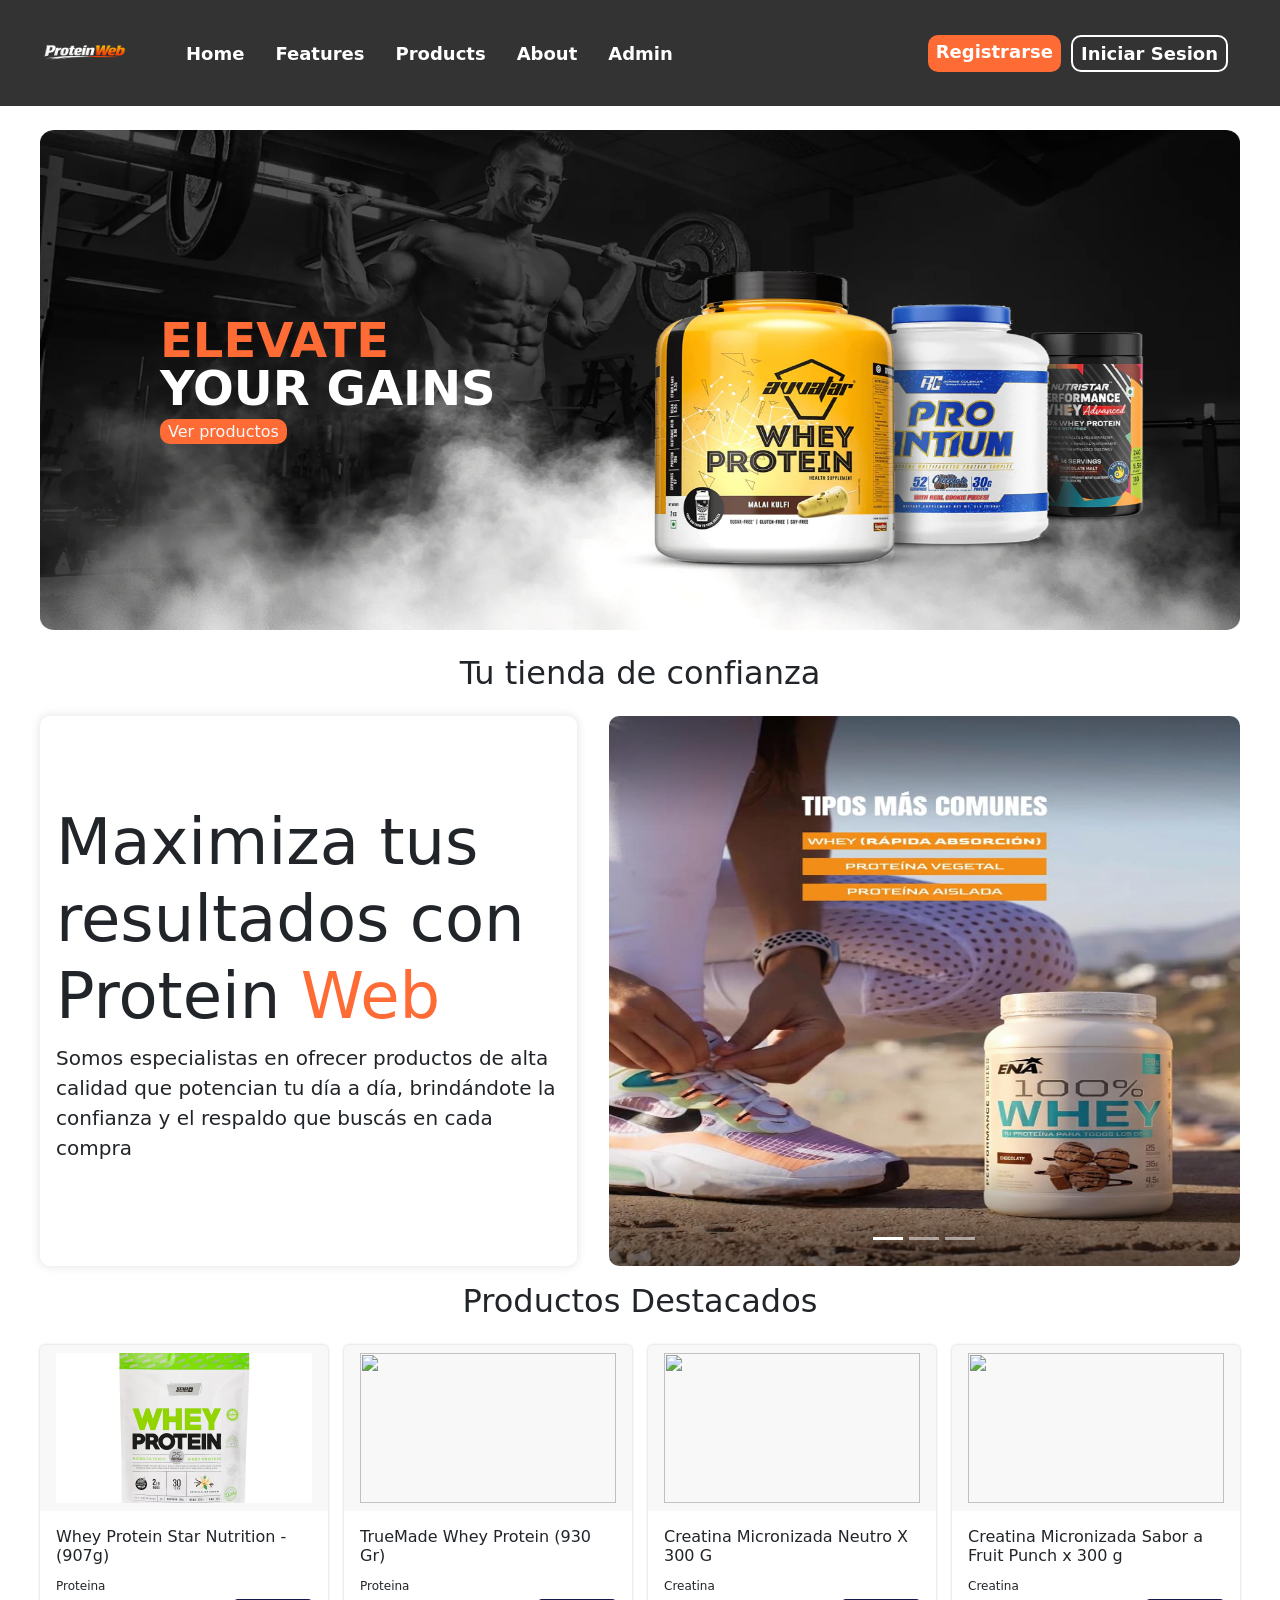
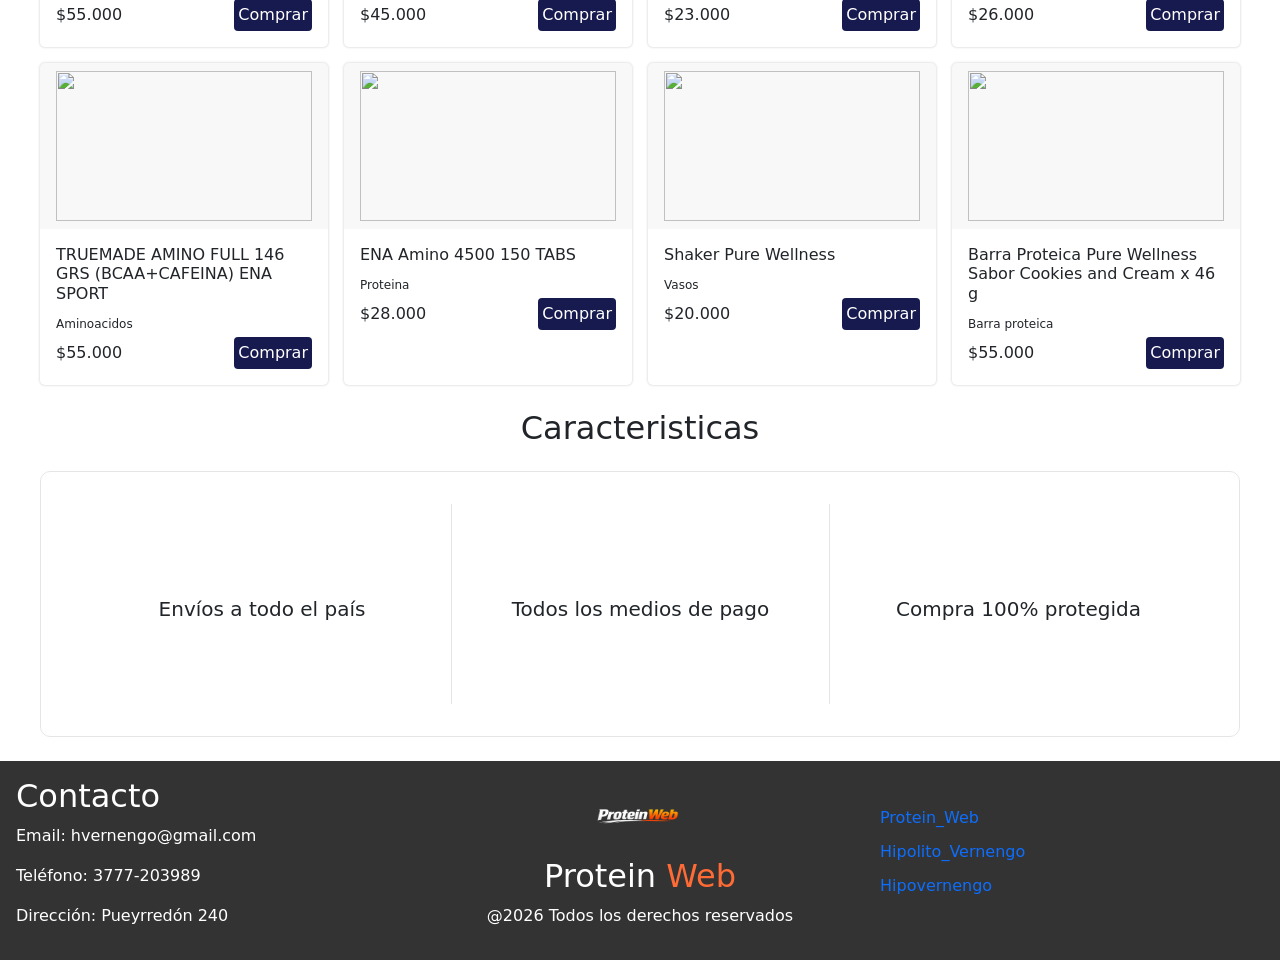
==== index.html @ 3420e5ba "Primer commit subiendo los cambios el trabajo hecho  hasta ahora" ====
<!doctype html>
<html lang="es">

<head>
    <meta charset="UTF-8" />
    <meta name="viewport" content="width=device-width, initial-scale=1.0" />
    <title>Protein Web</title>

    <link href="https://cdn.jsdelivr.net/npm/bootstrap@5.3.8/dist/css/bootstrap.min.css" rel="stylesheet"
        integrity="sha384-sRIl4kxILFvY47J16cr9ZwB07vP4J8+LH7qKQnuqkuIAvNWLzeN8tE5YBujZqJLB" crossorigin="anonymous" />
    <script src="https://cdn.jsdelivr.net/npm/bootstrap@5.3.8/dist/js/bootstrap.bundle.min.js"
        integrity="sha384-FKyoEForCGlyvwx9Hj09JcYn3nv7wiPVlz7YYwJrWVcXK/BmnVDxM+D2scQbITxI"
        crossorigin="anonymous"></script>

    <link rel="stylesheet" href="https://cdnjs.cloudflare.com/ajax/libs/font-awesome/7.0.1/css/all.min.css"
        integrity="sha512-2SwdPD6INVrV/lHTZbO2nodKhrnDdJK9/kg2XD1r9uGqPo1cUbujc+IYdlYdEErWNu69gVcYgdxlmVmzTWnetw=="
        crossorigin="anonymous" referrerpolicy="no-referrer" />

    <link rel="stylesheet" href="/css/styles.css" />
</head>

<body>
    <header class="header">
        <nav class="navbar navbar-expand-lg">
            <div class="container-fluid">
                <a class="navbar-brand" href="#">
                    <img src="/assets/images/logo.png" alt="" class="logo">
                </a>
                <button class="navbar-toggler" type="button" data-bs-toggle="collapse"
                    data-bs-target="#navbarSupportedContent" aria-controls="navbarSupportedContent"
                    aria-expanded="false" aria-label="Toggle navigation">
                    <span class="navbar-toggler-icon"></span>
                </button>
                <div class="collapse navbar-collapse nav-separar" id="navbarSupportedContent">
                    <ul class="navbar-nav">
                        <li class="nav-item">
                            <a class="nav-link" href="/index.html">Home</a>
                        </li>
                        <li class="nav-item">
                            <a class="nav-link" href="#features">Features</a>
                        </li>
                        <li class="nav-item">
                            <a class="nav-link" href="/pages/products.html">Products</a>
                        </li>
                        <li class="nav-item">
                            <a class="nav-link" href="#about">About</a>
                        </li>
                        <li class="nav-item">
                            <a class="nav-link" href="#admin">Admin</a>
                        </li>
                    </ul>
                    <div class="user">
                        <div class="botones">
                            <a href="" class="nav-link background">Registrarse <i
                                    class="fa-solid fa-plus icon-plus"></i></a>
                            <a href="" class="nav-link outline">Iniciar Sesion</a>
                        </div>
                        <div class="iconos">
                            <a href="" class="nav-link"><i class="fa-regular fa-user"></i></a>
                            <a href="" class="nav-link"><i class="fa-solid fa-magnifying-glass"></i></a>
                            <a href="" class="nav-link"><i class="fa-solid fa-cart-shopping"></i></a>
                        </div>
                    </div>
                </div>
            </div>
        </nav>
    </header>
    <main class="main-container">

        <section class="banner mt-4">
            <img src="/assets/images/leo_nutreko_elements_s1_h1.webp" alt="banner">
            <div class="banner-sentence-container">
                <p class="banner-sentence"><span>ELEVATE </span></p>
                <p class="banner-sentence text-white">YOUR GAINS</p>
                <div class="button-banner">
                    <a href="#" class="background">Ver productos</a>
                </div>
            </div>
        </section>

        <h2 class="title-sections m-4 text-center">Tu tienda de confianza</h2>
        <section class="hero" id="about">
            <div class="introduction">
                <h2 class="title-hero">Maximiza tus resultados con Protein <span>Web</span></h2>
                <div class="texto">
                    <p>Somos especialistas en ofrecer productos de alta calidad que potencian tu día a día, brindándote
                        la confianza y el respaldo que buscás en cada compra</p>
                </div>
            </div>
            <div class="img-negocio">
                <div id="carousel-protein" class="carousel slide" data-bs-ride="carousel" data-bs-interval="4000">
                    <div class="carousel-indicators">
                        <button type="button" data-bs-target="#carousel-protein" data-bs-slide-to="0" class="active"
                            aria-current="true" aria-label="Slide 1"></button>
                        <button type="button" data-bs-target="#carousel-protein" data-bs-slide-to="1"
                            aria-label="Slide 2"></button>
                        <button type="button" data-bs-target="#carousel-protein" data-bs-slide-to="2"
                            aria-label="Slide 3"></button>
                    </div>
                    <div class="carousel-inner">
                        <div class="carousel-item active">
                            <img src="/assets/images/carousel-image3.jpeg" class="d-block w-100" alt="image-protein">
                        </div>
                        <div class="carousel-item">
                            <img src="/assets/images/carousel-image2.jpeg" class="d-block w-100" alt="image-protein">
                        </div>
                        <div class="carousel-item">
                            <img src="/assets/images/carousel-image1.jpeg" class="d-block w-100" alt="image-protein">
                        </div>
                    </div>

                </div>
            </div>
        </section>
        <section class="product-container">
            <div class="product-title">
                <h2 class="text-center mb-4 mt-3">Productos Destacados</h2>
            </div>
            <div class="products">
                <div class="card">
                    <div class="card-header">
                        <img src="/assets/products/product1.webp" alt="">
                    </div>
                    <div class="card-body">
                        <h2 class="card-title">Whey Protein Star Nutrition - (907g)</h2>
                        <p class="category">Proteina</p>
                        <div class="price-buy">
                            <p class="precio">$55.000</p>
                            <a href="/pages/product-detail.html" class="buy"></i>Comprar <i class="fa-solid fa-bag-shopping"></i></a>
                        </div>
                    </div>
                </div>
                <div class="card">
                    <div class="card-header">
                        <img src="https://www.enasport.com/cdn/shop/files/TM_WP_2lbCh.webp?v=1779904463&width=1000" alt="">
                    </div>
                    <div class="card-body">
                        <h2 class="card-title">TrueMade Whey Protein (930 Gr)</h2>
                        <p class="category">Proteina</p>
                        <div class="price-buy">
                            <p class="precio">$45.000</p>
                            <a href="" class="buy"></i>Comprar <i class="fa-solid fa-bag-shopping"></i></a>
                        </div>
                    </div>
                </div>
                <div class="card">
                    <div class="card-header">
                        <img src="https://farmalife.vtexassets.com/arquivos/ids/190555-1200-auto?v=638636532007070000&width=1200&height=auto&aspect=true" alt="">
                    </div>
                    <div class="card-body">
                        <h2 class="card-title">Creatina Micronizada Neutro X 300 G</h2>
                        <p class="category">Creatina</p>
                        <div class="price-buy">
                            <p class="precio">$23.000</p>
                            <a href="" class="buy"></i>Comprar <i class="fa-solid fa-bag-shopping"></i></a>
                        </div>
                    </div>
                </div>
                <div class="card">
                    <div class="card-header">
                        <img src="https://farmacityar.vtexassets.com/arquivos/ids/286947/162463_suplemento-dietario-creatina-micronizada-sabor-fruit-punch-x-300-gr_imagen-1.jpg?v=639027070168230000 alt="">
                    </div>
                    <div class="card-body">
                        <h2 class="card-title">Creatina Micronizada Sabor a Fruit Punch x 300 g</h2>
                        <p class="category">Creatina</p>
                        <div class="price-buy">
                            <p class="precio">$26.000</p>
                            <a href="" class="buy"></i>Comprar <i class="fa-solid fa-bag-shopping"></i></a>
                        </div>
                    </div>
                </div>
                <div class="card">
                    <div class="card-header">
                        <img src="https://encrypted-tbn0.gstatic.com/images?q=tbn:ANd9GcQCto3NeZcNX1gl1ARrKSym_nXm8mX8G_ppng&s" alt="">
                    </div>
                    <div class="card-body">
                        <h2 class="card-title">TRUEMADE AMINO FULL 146 GRS (BCAA+CAFEINA) ENA SPORT</h2>
                        <p class="category">Aminoacidos</p>
                        <div class="price-buy">
                            <p class="precio">$55.000</p>
                            <a href="" class="buy"></i>Comprar <i class="fa-solid fa-bag-shopping"></i></a>
                        </div>
                    </div>
                </div>
                <div class="card">
                    <div class="card-header">
                        <img src="https://acdn-us.mitiendanube.com/stores/006/011/728/products/amino_4500_150tab-1-2afbc108c0247c383717527639545279-1024-1024.webp" alt="">
                    </div>
                    <div class="card-body">
                        <h2 class="card-title">ENA Amino 4500 150 TABS</h2>
                        <p class="category">Proteina</p>
                        <div class="price-buy">
                            <p class="precio">$28.000</p>
                            <a href="" class="buy"></i>Comprar <i class="fa-solid fa-bag-shopping"></i></a>
                        </div>
                    </div>
                </div>
                <div class="card">
                    <div class="card-header">
                        <img src="https://farmacityar.vtexassets.com/arquivos/ids/258066-500-auto?v=638986541848970000&width=500&height=auto&aspect=true" alt="">
                    </div>
                    <div class="card-body">
                        <h2 class="card-title">Shaker Pure Wellness</h2>
                        <p class="category">Vasos</p>
                        <div class="price-buy">
                            <p class="precio">$20.000</p>
                            <a href="" class="buy"></i>Comprar <i class="fa-solid fa-bag-shopping"></i></a>
                        </div>
                    </div>
                </div>
                <div class="card">
                    <div class="card-header">
                        <img src="https://farmacityar.vtexassets.com/arquivos/ids/249565-500-auto?v=638362761999800000&width=500&height=auto&aspect=true" alt="">
                    </div>
                    <div class="card-body">
                        <h2 class="card-title">Barra Proteica Pure Wellness Sabor Cookies and Cream x 46 g</h2>
                        <p class="category">Barra proteica</p>
                        <div class="price-buy">
                            <p class="precio">$55.000</p>
                            <a href="" class="buy"></i>Comprar <i class="fa-solid fa-bag-shopping"></i></a>
                        </div>
                    </div>
                </div>
            </div>
        </section>
        <section class="features" id="features">
            <h2 class="feature-title text-center mt-4 mb-4">Caracteristicas</h2>
            <div class="feature-container">
                <div class="feature">
                    <i class="fa-solid fa-truck-fast icon"></i>
                    <p>Envíos a todo el país</p>
                </div>
                <div class="feature borderr">
                    <i class="fa-solid fa-credit-card icon"></i>
                    <p>Todos los medios de pago</p>
                </div>
                <div class="feature borderr">
                    <i class="fa-solid fa-lock icon"></i>
                    <p>Compra 100% protegida</p>
                </div>
            </div>
        </section>
    </main>
    <footer class="footer-container mt-4">
        <div class="contact-container">
            <h2 class="contact-title">Contacto</h2>
            <p>Email: hvernengo@gmail.com</p>
            <p>Teléfono: 3777-203989</p>
            <p>Dirección: Pueyrredón 240</p>
        </div>
        <div class="wrapper">
            <img src="/assets/images/logo.png" alt="logo" class="logo">
            <h2 class="title-pagina">Protein <span>Web</span></h2>
            <p>@2026 Todos los derechos reservados</p>
        </div>
        <div class="social-media">
            <ul class="social-list">
                <li class="social-item"><a href=""><i class="fa-brands fa-instagram"></i>Protein_Web</a></li>
                <li class="social-item"><a href=""><i class="fa-brands fa-linkedin"></i>Hipolito_Vernengo</a></li>
                <li class="social-item"><a href=""><i class="fa-brands fa-x-twitter"></i>Hipovernengo</a></li>
            </ul>
        </div>
    </footer>


</body>

</html>
---- css/styles.css ----
*{
    margin: 0;
    padding: 0;
    box-sizing: border-box;
}

body{
    min-height: 100vh;
    display: flex;
    flex-direction: column;
    background-color: var(--background-color);
    margin: 0 auto;
}

:root{
    --primary-color:#0F172A;
    --secundary-color:#96999e;
    --accent-color:#FF6B35;
    --accent-hover:#E55A25;
    --background-principal:#FFFFFF;
    --secundary-background:#F4F6F8;
    --header-footer-color: #333333;
}

.main-container{
    flex: 1;
    max-width: 1200px;
    margin: 0 auto;
}


.logo{
    height: 80px;
    width: 150px;
    margin: 0;
    padding: 0;
}

a{
    text-decoration: none;
}       


.header{
    background-color: var(--header-footer-color);
    position: sticky;
    top:0;
    z-index: 1000;
}
.navbar{
            display: flex;  
            font-weight: 600;
            font-size: 18px;

            .nav-link{
                color: white;
            }
        }
        .nav-separar{
            display: flex;
            justify-content: space-between;     

            .navbar-nav{
                gap:15px;
            }

            .user{
                display: flex;
                gap: 20px;
                align-items: center;

                .iconos {
                    display: flex;
                    gap: 10px;
                }
            }
        }
.botones{
                    display: flex;
                    gap:10px;
}

                    .background {
                        border-radius: 10px;
                        background-color: var(--accent-color);
                        padding: 3px 8px;
                        color: var(--secundary-background);

                        .icon-plus{
                            font-size: 1rem;
                        }

                        &:hover{
                            background-color: var(--accent-hover);
                            color: var(--background-principal);
                            transition: 0.4s ease;
                        }
                    }

                    .outline{
                        border-radius: 10px;
                        border: 2px solid var(--background-principal);
                        padding: 3px 8px;

                        &:hover{
                            background-color: var(--background-principal);
                            color: #000;
                            transition: 0.4s ease;
                        }
                    }
                

.banner{
    width: 100%;
    height: 500px;
    position: relative;

    img{
        width: 100%;
        height: 100%;
    }

    .banner-sentence-container{
        position: absolute;
        top: 50%;
        left: 10%;
        transform: translateY(-50%);

        .banner-sentence{
            margin:0;
            line-height: 1;
            font-weight: bold;
            font-size: 3rem;
        }

        .button-banner{
            margin-top:8px;
        }
    }
}

.contact-container{
    flex: 1;
}

.wrapper{
    flex: 1;
    display: flex;
    flex-direction: column;
    align-items: center;
}

.social-media{
    flex:1;
    display: flex;
    align-items: center;
    justify-content: start;

    .social-list{
        display: flex;
        flex-direction: column;
        gap:10px;

        .social-item{
            list-style: none;
        }
    }
}

.hero{
    display: flex;
    border-radius: 10px;
    gap:2rem;

    .introduction{
        flex: 0.8;
        display: flex;
        flex-direction: column;
        padding: 10px;
        justify-content: center;
        width: 50%;
        box-shadow: 0 0 10px 1px rgb(0, 0, 0,.1);
        padding:1rem;
        border-radius:10px;

        .title-hero{
            font-size: 4rem;
        }

        p{
            font-size: 20px;
        }
    }

    .carousel-inner{
        height: 550px;

        .carousel-item{
            transition: 0.6s ease;
        }
    }
    .img-negocio{
        flex: 1;

        img{
            height: 550px;
            width: 100%;
            border-radius: 10px;
            
        }
    }
}


span{
    color: var(--accent-color);
}

.product-container{
    display: flex;
    flex-direction: column;

.products{
    display: flex;
    flex-wrap: wrap;
    gap:16px;
    justify-content: center;


.card{
    display: flex;
    flex-direction: column;
    flex: 1 0 250px;
    border: none;
    border-radius: 5px;
    box-shadow: 0 0 2px 1px rgb(0, 0, 0,.1);

    .card-header{
        border: 5px;

        img{
            width: 100%;
            height: 150px;
            object-fit: cover;
            overflow: hidden;
        }
    }

    .card-body{
        display: flex;
        flex-direction: column;
        gap: 4px;

        .card-title{
            font-size: 1rem;
        }
        .category{
            font-size: 0.75rem;
            margin:0;
        }
        .price-buy{
            display: flex;
            justify-content: space-between;
            align-items: center;

            .precio{
                margin:0;
            }

            .buy{
                border: none;
                background-color: #171a4e;
                padding: 4px;
                border-radius: 4px;
                color: #ffffff
            }
        }
    }
}
}
}

.feature-container{
    display: flex;
    justify-content: center;
    border: 1px solid rgb(0, 0, 0,.1);
    border-radius: 10px;
    padding:2rem;
    

    .feature{
        flex:1;
        display: flex;
        flex-direction: column;
        align-items: center;
        justify-content: center;
        flex-basis: 300px;
        height: 200px;
        padding: 20px;
        gap: 10px;

        &.borderr{
            border-left: 1px solid rgb(0, 0, 0,.1);
        }

        .icon{
            font-size: 2rem;
        }

        p{
            font-size: 20px;
            margin-bottom: 0;
        }
    }
}

.footer-container{
    display: flex;
    padding: 1rem;
    background-color: var(--header-footer-color);
    color: #fff;
}


.main-container{

.product-detail{
    display: flex;


    .product-img{
        flex:1;

        img{
            height: 100%;
            width: 100%;
        }
    }

    .product-info{
        flex: 1;
        display: flex;
        flex-direction: column;
        gap:10px;
        margin-top:7rem;

        .cantidad-agregar{
            display: flex;
            gap:20px;
            align-items: center;

            input{
                width: 35px;
            }
        }

        .promos{
            margin-top: 10px;
            border-radius: 8px;

            .promo-list{
                padding: 0;
            }
        }
    }
}
}

ul{
    list-style: none;
}

.price{
    font-weight: 600;
}
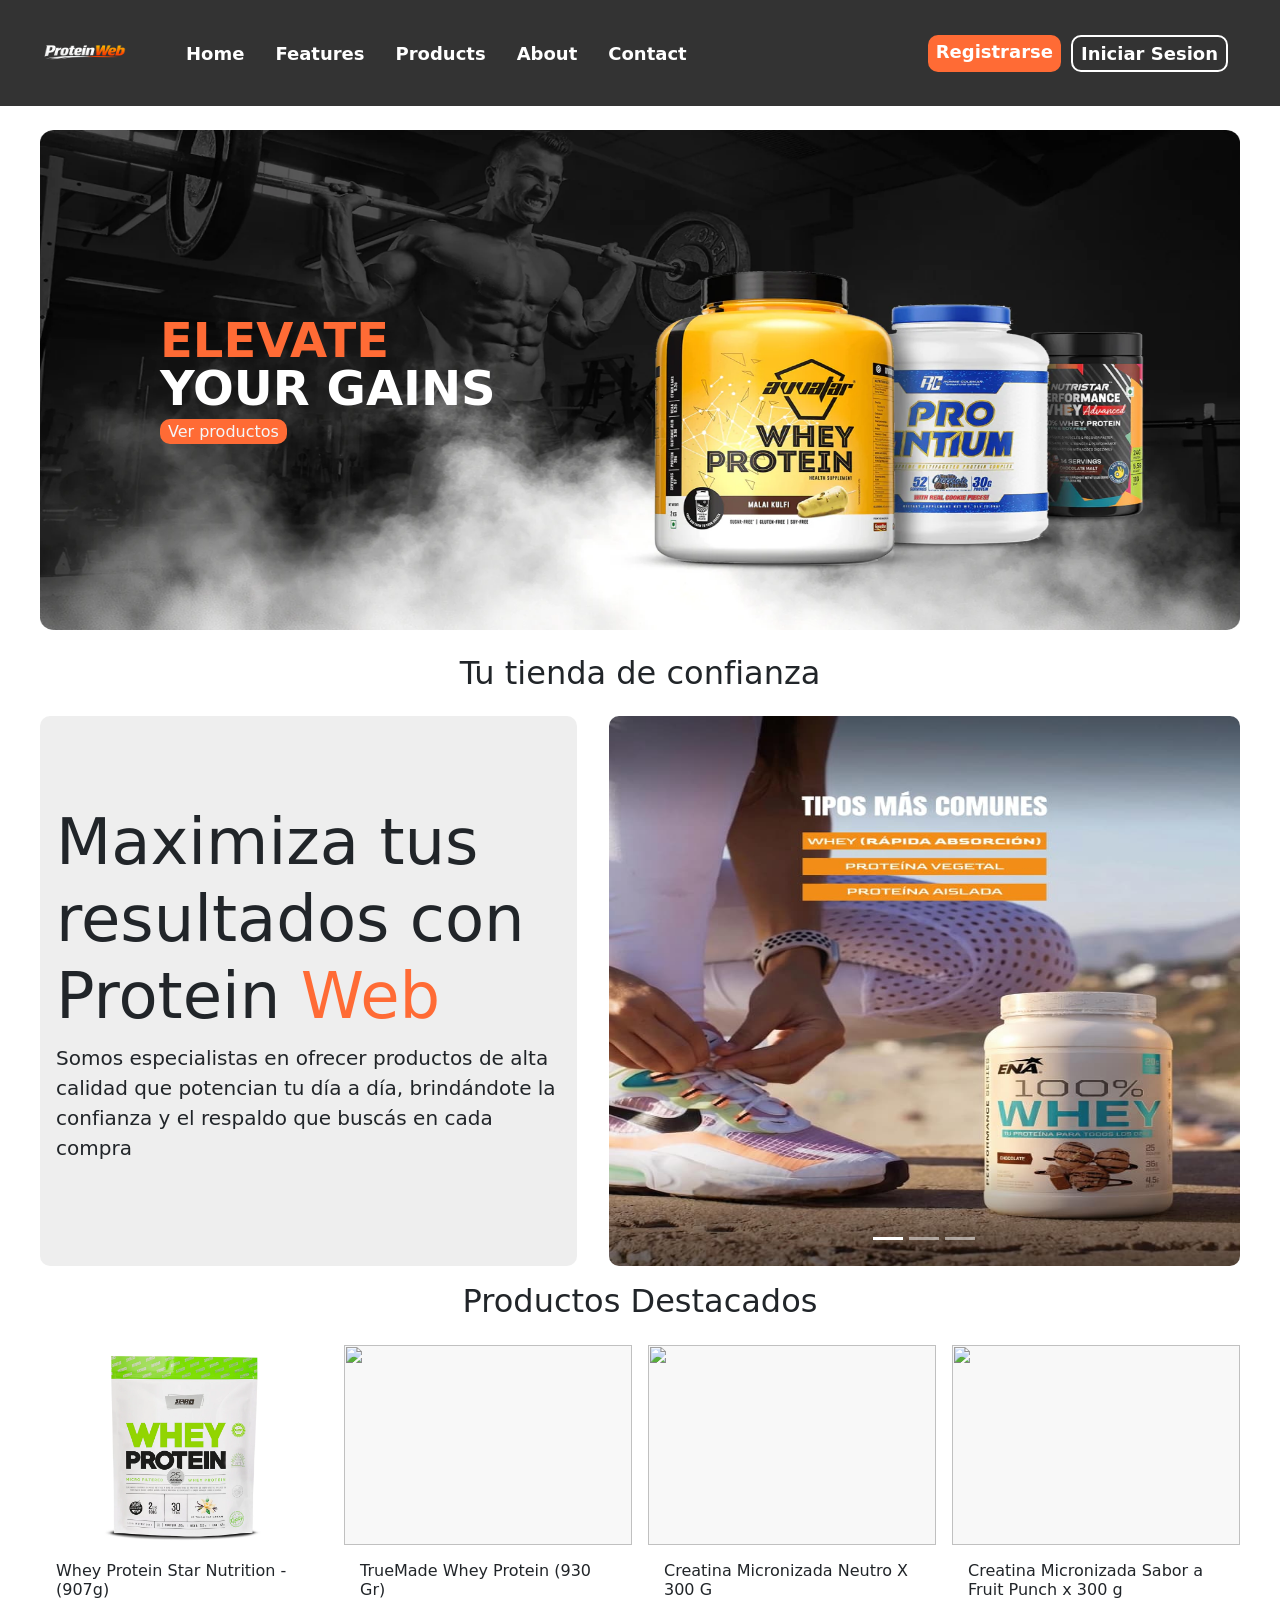
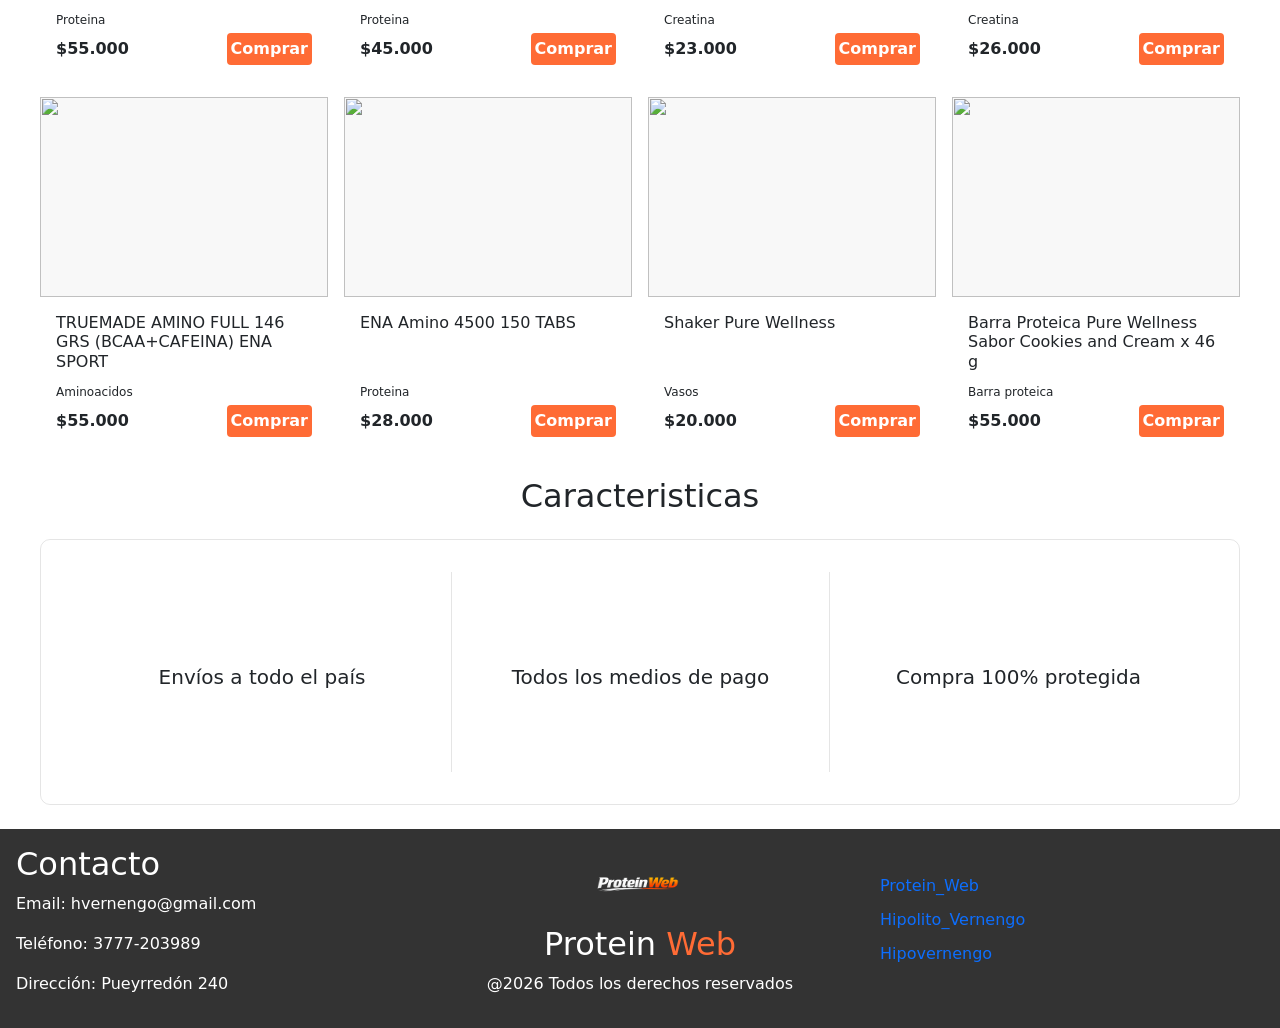
==== commit 2f91c20f: "Creando page contact" ====
--- a/index.html
+++ b/index.html
@@ -46,7 +46,7 @@
                             <a class="nav-link" href="#about">About</a>
                         </li>
                         <li class="nav-item">
-                            <a class="nav-link" href="#admin">Admin</a>
+                            <a class="nav-link" href="pages/contact.html">Contact</a>
                         </li>
                     </ul>
                     <div class="user">
--- a/css/styles.css
+++ b/css/styles.css
@@ -20,6 +20,7 @@
     --background-principal:#FFFFFF;
     --secundary-background:#F4F6F8;
     --header-footer-color: #333333;
+    --background-boxs: rgb(168, 168, 168,0.2);
 }
 
 .main-container{
@@ -85,6 +86,7 @@
                         background-color: var(--accent-color);
                         padding: 3px 8px;
                         color: var(--secundary-background);
+                        border: none;
 
                         .icon-plus{
                             font-size: 1rem;
@@ -179,7 +181,7 @@
         padding: 10px;
         justify-content: center;
         width: 50%;
-        box-shadow: 0 0 10px 1px rgb(0, 0, 0,.1);
+        background-color: var(--background-boxs);
         padding:1rem;
         border-radius:10px;
 
@@ -233,14 +235,14 @@
     flex: 1 0 250px;
     border: none;
     border-radius: 5px;
-    box-shadow: 0 0 2px 1px rgb(0, 0, 0,.1);
 
     .card-header{
         border: 5px;
+        padding:0;
 
         img{
             width: 100%;
-            height: 150px;
+            height: 200px;
             object-fit: cover;
             overflow: hidden;
         }
@@ -257,6 +259,9 @@
         .category{
             font-size: 0.75rem;
             margin:0;
+            flex: 1;
+            display: flex;
+            align-items: end;
         }
         .price-buy{
             display: flex;
@@ -265,14 +270,16 @@
 
             .precio{
                 margin:0;
+                font-weight: 600;
             }
 
             .buy{
                 border: none;
-                background-color: #171a4e;
+                background-color: var(--accent-color);
                 padding: 4px;
                 border-radius: 4px;
-                color: #ffffff
+                color: #fff;
+                font-weight: 600;
             }
         }
     }
@@ -372,4 +379,57 @@
 
 .price{
     font-weight: 600;
+}
+
+
+/* Page contact */
+.contact-wrapper{
+    width: 70%;
+}
+
+.form-map-container{
+    display: flex;
+    padding: 20px;
+    gap:30px;
+
+    .form-container{
+        flex:1;
+    }
+
+    .formulario{
+            display: flex;
+            flex-direction: column;
+            gap:10px;
+            border-radius: 5px;
+            padding: 10px;
+            background-color: var(--header-footer-color);
+            color: var(--background-principal);
+
+            .inputs{
+                display: flex;
+                flex-direction: column;
+                
+                input,textarea{
+                    padding:5px;
+                    background-color: #dddddd;
+                    font-family:sans-serif;
+                    border-radius: 5px;
+                    border: none;
+                }
+
+                .background{
+                    border-radius: 5px;
+                }
+            }
+        }
+
+    .map-shop{
+        flex:1.5;
+
+        iframe{
+            width: 100%;
+            height: 100%;
+            border-radius: 5px;
+        }
+    }
 }
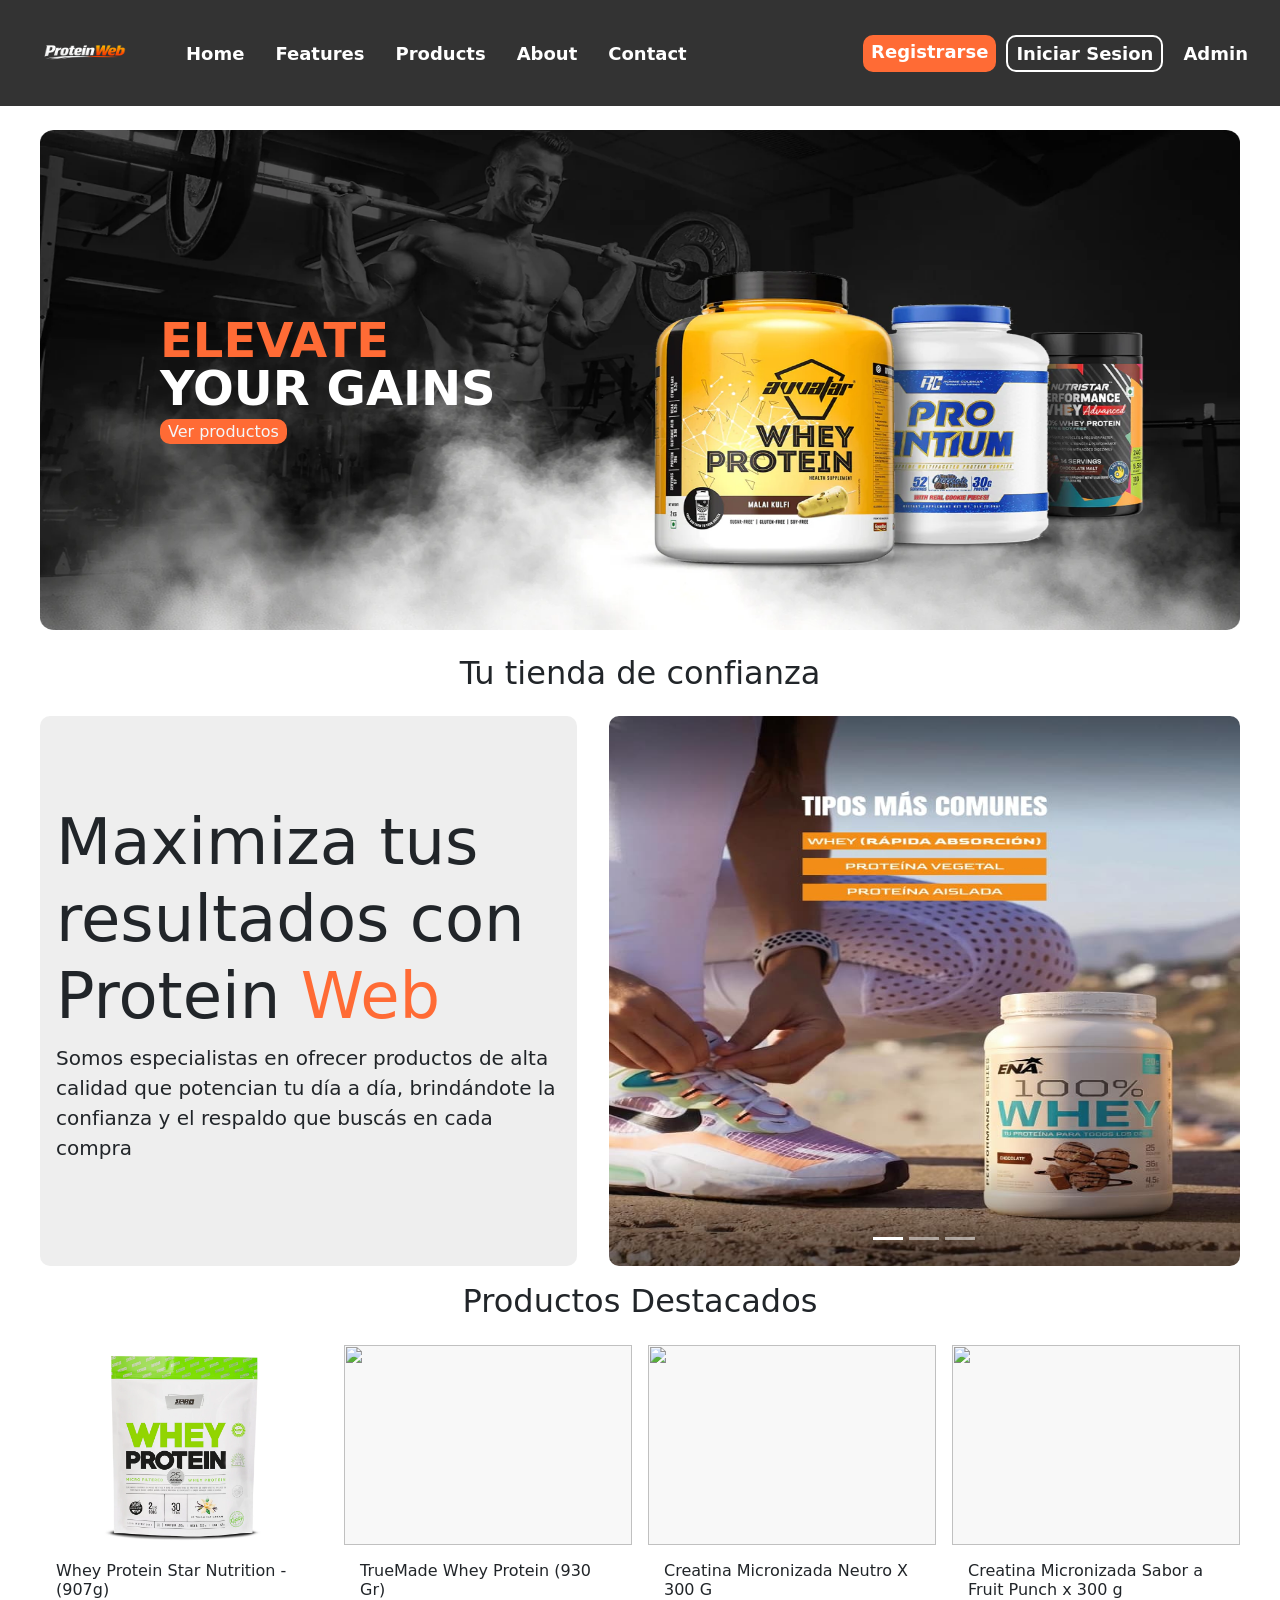
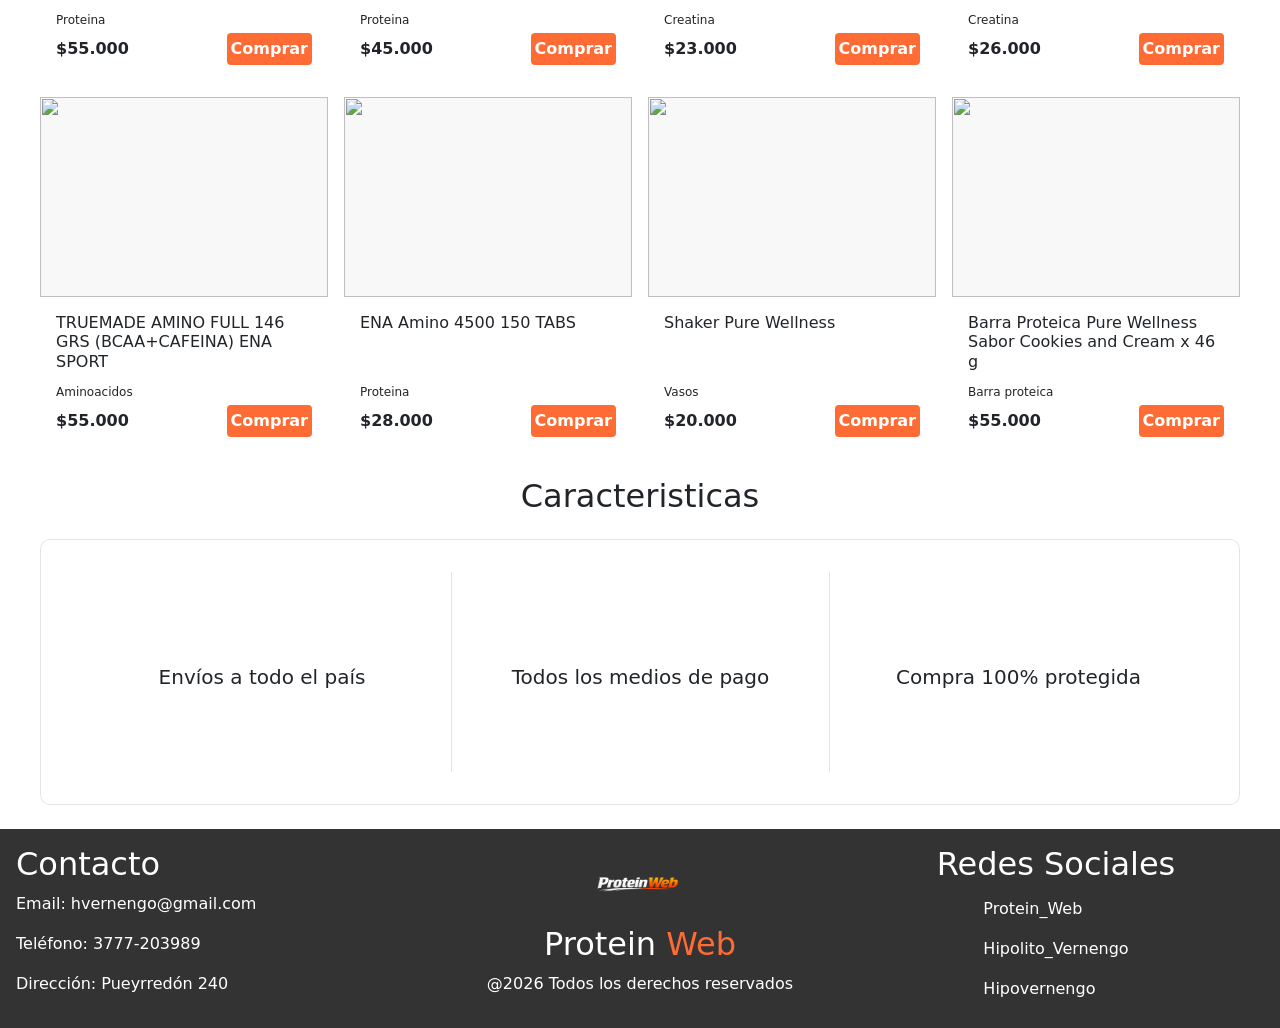
==== commit 77c81bf1: "terminando disenio en web" ====
--- a/index.html
+++ b/index.html
@@ -16,7 +16,8 @@
         integrity="sha512-2SwdPD6INVrV/lHTZbO2nodKhrnDdJK9/kg2XD1r9uGqPo1cUbujc+IYdlYdEErWNu69gVcYgdxlmVmzTWnetw=="
         crossorigin="anonymous" referrerpolicy="no-referrer" />
 
-    <link rel="stylesheet" href="/css/styles.css" />
+    <link rel="stylesheet" href="/css/styles.css">
+    <link rel="stylesheet" href="/css/home.css">
 </head>
 
 <body>
@@ -43,20 +44,20 @@
                             <a class="nav-link" href="/pages/products.html">Products</a>
                         </li>
                         <li class="nav-item">
-                            <a class="nav-link" href="#about">About</a>
-                        </li>
-                        <li class="nav-item">
-                            <a class="nav-link" href="pages/contact.html">Contact</a>
+                            <a class="nav-link" href="/pages/about.html">About</a>
+                        </li>
+                        <li class="nav-item">
+                            <a class="nav-link" href="/pages/contact.html">Contact</a>
                         </li>
                     </ul>
                     <div class="user">
                         <div class="botones">
-                            <a href="" class="nav-link background">Registrarse <i
+                            <a href="/pages/register.html" class="nav-link background">Registrarse <i
                                     class="fa-solid fa-plus icon-plus"></i></a>
                             <a href="" class="nav-link outline">Iniciar Sesion</a>
                         </div>
                         <div class="iconos">
-                            <a href="" class="nav-link"><i class="fa-regular fa-user"></i></a>
+                            <a href="/pages/admin-products.html" class="nav-link">Admin <i class="fa-regular fa-user"></i></a>
                             <a href="" class="nav-link"><i class="fa-solid fa-magnifying-glass"></i></a>
                             <a href="" class="nav-link"><i class="fa-solid fa-cart-shopping"></i></a>
                         </div>
@@ -120,6 +121,9 @@
                 <div class="card">
                     <div class="card-header">
                         <img src="/assets/products/product1.webp" alt="">
+                        <div class="ver-mas">
+                        <a href="/pages/product-detail.html">Ver más <i class="fa-solid fa-magnifying-glass"></i></a>
+                    </div>
                     </div>
                     <div class="card-body">
                         <h2 class="card-title">Whey Protein Star Nutrition - (907g)</h2>
@@ -254,6 +258,7 @@
             <p>@2026 Todos los derechos reservados</p>
         </div>
         <div class="social-media">
+            <h2>Redes Sociales</h2>
             <ul class="social-list">
                 <li class="social-item"><a href=""><i class="fa-brands fa-instagram"></i>Protein_Web</a></li>
                 <li class="social-item"><a href=""><i class="fa-brands fa-linkedin"></i>Hipolito_Vernengo</a></li>
--- a/css/styles.css
+++ b/css/styles.css
@@ -1,10 +1,11 @@
-*{
+* {
     margin: 0;
     padding: 0;
     box-sizing: border-box;
 }
 
-body{
+
+body {
     min-height: 100vh;
     display: flex;
     flex-direction: column;
@@ -12,131 +13,214 @@
     margin: 0 auto;
 }
 
-:root{
-    --primary-color:#0F172A;
-    --secundary-color:#96999e;
-    --accent-color:#FF6B35;
-    --accent-hover:#E55A25;
-    --background-principal:#FFFFFF;
-    --secundary-background:#F4F6F8;
+:root {
+    --primary-color: #0F172A;
+    --secundary-color: #96999e;
+    --accent-color: #FF6B35;
+    --accent-hover: #E55A25;
+    --background-principal: #FFFFFF;
+    --secundary-background: #F4F6F8;
     --header-footer-color: #333333;
-    --background-boxs: rgb(168, 168, 168,0.2);
-}
-
-.main-container{
+    --background-boxs: rgb(168, 168, 168, 0.2);
+}
+
+.main-container {
     flex: 1;
     max-width: 1200px;
     margin: 0 auto;
 }
 
 
-.logo{
+.logo {
     height: 80px;
     width: 150px;
     margin: 0;
     padding: 0;
 }
 
-a{
+a {
     text-decoration: none;
-}       
-
-
-.header{
+}
+
+.header {
     background-color: var(--header-footer-color);
     position: sticky;
-    top:0;
+    top: 0;
     z-index: 1000;
 }
-.navbar{
-            display: flex;  
-            font-weight: 600;
-            font-size: 18px;
-
-            .nav-link{
-                color: white;
-            }
-        }
-        .nav-separar{
+
+.navbar {
+    display: flex;
+    font-weight: 600;
+    font-size: 18px;
+
+    .nav-link {
+        color: white;
+    }
+}
+
+.nav-separar {
+    display: flex;
+    justify-content: space-between;
+
+    .navbar-nav {
+        gap: 15px;
+    }
+
+    .user {
+        display: flex;
+        gap: 20px;
+        align-items: center;
+
+        .iconos {
             display: flex;
-            justify-content: space-between;     
-
-            .navbar-nav{
-                gap:15px;
-            }
-
-            .user{
+            gap: 10px;
+        }
+    }
+}
+
+.botones {
+    display: flex;
+    gap: 10px;
+}
+
+.background {
+    border-radius: 10px;
+    background-color: var(--accent-color);
+    padding: 3px 8px;
+    color: var(--secundary-background);
+    border: none;
+
+    .icon-plus {
+        font-size: 1rem;
+    }
+
+    &:hover {
+        background-color: var(--accent-hover);
+        color: var(--background-principal);
+        transition: 0.4s ease;
+    }
+}
+
+.outline {
+    border-radius: 10px;
+    border: 2px solid var(--background-principal);
+    padding: 3px 8px;
+
+    &:hover {
+        background-color: var(--background-principal);
+        color: #000;
+        transition: 0.4s ease;
+    }
+}
+
+span {
+    color: var(--accent-color);
+}
+
+.product-container {
+    display: flex;
+    flex-direction: column;
+}
+
+.products {
+    display: flex;
+    flex-wrap: wrap;
+    gap: 16px;
+    justify-content: center;
+
+
+    .card {
+        display: flex;
+        flex-direction: column;
+        flex: 1 0 250px;
+        border: none;
+        border-radius: 5px;
+
+        .card-header {
+            border: 5px;
+            padding: 0;
+            position: relative;
+
+            &:hover {
+                .ver-mas {
+                    opacity: 0.9;
+                    visibility: visible;
+                }
+            }
+
+            .ver-mas {
+                color: var(--background-principal);
+                padding: 8px;
+                transition: 0.5s ease;
+                font-weight: 600;
+                border-radius: 5px;
+                background-color: var(--header-footer-color);
+                width: 40%;
+                text-align: center;
+                position: absolute;
+                top: 50%;
+                left: 50%;
+                transform: translate(-50%, -50%);
+                opacity: 0;
+                visibility: hidden;
+
+                &:hover {
+                    background-color: var(--accent-color);
+                    color: var(--background-principal);
+                    border-radius: 5px;
+                    cursor: pointer;
+                }
+
+                a {
+                    color: var(--background-principal);
+                }
+            }
+
+            img {
+                width: 100%;
+                height: 200px;
+                object-fit: cover;
+                overflow: hidden;
+            }
+        }
+
+        .card-body {
+            display: flex;
+            flex-direction: column;
+            gap: 4px;
+
+            .card-title {
+                font-size: 1rem;
+            }
+
+            .category {
+                font-size: 0.75rem;
+                margin: 0;
+                flex: 1;
                 display: flex;
-                gap: 20px;
+                align-items: end;
+            }
+
+            .price-buy {
+                display: flex;
+                justify-content: space-between;
                 align-items: center;
 
-                .iconos {
-                    display: flex;
-                    gap: 10px;
-                }
-            }
-        }
-.botones{
-                    display: flex;
-                    gap:10px;
-}
-
-                    .background {
-                        border-radius: 10px;
-                        background-color: var(--accent-color);
-                        padding: 3px 8px;
-                        color: var(--secundary-background);
-                        border: none;
-
-                        .icon-plus{
-                            font-size: 1rem;
-                        }
-
-                        &:hover{
-                            background-color: var(--accent-hover);
-                            color: var(--background-principal);
-                            transition: 0.4s ease;
-                        }
-                    }
-
-                    .outline{
-                        border-radius: 10px;
-                        border: 2px solid var(--background-principal);
-                        padding: 3px 8px;
-
-                        &:hover{
-                            background-color: var(--background-principal);
-                            color: #000;
-                            transition: 0.4s ease;
-                        }
-                    }
-                
-
-.banner{
-    width: 100%;
-    height: 500px;
-    position: relative;
-
-    img{
-        width: 100%;
-        height: 100%;
-    }
-
-    .banner-sentence-container{
-        position: absolute;
-        top: 50%;
-        left: 10%;
-        transform: translateY(-50%);
-
-        .banner-sentence{
-            margin:0;
-            line-height: 1;
-            font-weight: bold;
-            font-size: 3rem;
-        }
-
-        .button-banner{
-            margin-top:8px;
+                .precio {
+                    margin: 0;
+                    font-weight: 600;
+                }
+
+                .buy {
+                    border: none;
+                    background-color: var(--accent-color);
+                    padding: 4px;
+                    border-radius: 4px;
+                    color: #fff;
+                    font-weight: 600;
+                }
+            }
         }
     }
 }
@@ -169,267 +253,152 @@
     }
 }
 
-.hero{
-    display: flex;
-    border-radius: 10px;
-    gap:2rem;
-
-    .introduction{
-        flex: 0.8;
-        display: flex;
-        flex-direction: column;
-        padding: 10px;
-        justify-content: center;
-        width: 50%;
-        background-color: var(--background-boxs);
-        padding:1rem;
-        border-radius:10px;
-
-        .title-hero{
-            font-size: 4rem;
-        }
-
-        p{
-            font-size: 20px;
-        }
-    }
-
-    .carousel-inner{
-        height: 550px;
-
-        .carousel-item{
-            transition: 0.6s ease;
-        }
-    }
-    .img-negocio{
-        flex: 1;
-
-        img{
-            height: 550px;
-            width: 100%;
-            border-radius: 10px;
-            
-        }
-    }
-}
-
-
-span{
-    color: var(--accent-color);
-}
-
-.product-container{
-    display: flex;
-    flex-direction: column;
-
-.products{
-    display: flex;
-    flex-wrap: wrap;
-    gap:16px;
-    justify-content: center;
-
-
-.card{
-    display: flex;
-    flex-direction: column;
-    flex: 1 0 250px;
-    border: none;
-    border-radius: 5px;
-
-    .card-header{
-        border: 5px;
-        padding:0;
-
-        img{
-            width: 100%;
-            height: 200px;
-            object-fit: cover;
-            overflow: hidden;
-        }
-    }
-
-    .card-body{
-        display: flex;
-        flex-direction: column;
-        gap: 4px;
-
-        .card-title{
-            font-size: 1rem;
-        }
-        .category{
-            font-size: 0.75rem;
-            margin:0;
-            flex: 1;
-            display: flex;
-            align-items: end;
-        }
-        .price-buy{
-            display: flex;
-            justify-content: space-between;
-            align-items: center;
-
-            .precio{
-                margin:0;
-                font-weight: 600;
-            }
-
-            .buy{
-                border: none;
-                background-color: var(--accent-color);
-                padding: 4px;
-                border-radius: 4px;
-                color: #fff;
-                font-weight: 600;
-            }
-        }
-    }
-}
-}
-}
-
-.feature-container{
-    display: flex;
-    justify-content: center;
-    border: 1px solid rgb(0, 0, 0,.1);
-    border-radius: 10px;
-    padding:2rem;
-    
-
-    .feature{
-        flex:1;
-        display: flex;
-        flex-direction: column;
-        align-items: center;
-        justify-content: center;
-        flex-basis: 300px;
-        height: 200px;
-        padding: 20px;
-        gap: 10px;
-
-        &.borderr{
-            border-left: 1px solid rgb(0, 0, 0,.1);
-        }
-
-        .icon{
-            font-size: 2rem;
-        }
-
-        p{
-            font-size: 20px;
-            margin-bottom: 0;
-        }
-    }
-}
-
-.footer-container{
+.footer-container {
     display: flex;
     padding: 1rem;
     background-color: var(--header-footer-color);
     color: #fff;
-}
-
-
-.main-container{
-
-.product-detail{
-    display: flex;
-
-
-    .product-img{
-        flex:1;
-
-        img{
-            height: 100%;
-            width: 100%;
-        }
-    }
-
-    .product-info{
-        flex: 1;
+
+    .social-media {
         display: flex;
         flex-direction: column;
-        gap:10px;
-        margin-top:7rem;
-
-        .cantidad-agregar{
-            display: flex;
-            gap:20px;
-            align-items: center;
-
-            input{
-                width: 35px;
-            }
-        }
-
-        .promos{
-            margin-top: 10px;
-            border-radius: 8px;
-
-            .promo-list{
-                padding: 0;
-            }
-        }
-    }
-}
-}
-
-ul{
+
+        .social-list {
+            padding: 0;
+            margin: 0;
+            margin-top: 5px;
+            flex-direction: column;
+            height: 100%;
+            gap: 1rem;
+
+            a {
+                color: var(--background-color);
+            }
+        }
+    }
+}
+
+
+ul {
     list-style: none;
 }
 
-.price{
+.price {
     font-weight: 600;
 }
 
 
 /* Page contact */
-.contact-wrapper{
+.contact-wrapper {
     width: 70%;
 }
 
-.form-map-container{
+.form-map-container {
     display: flex;
     padding: 20px;
-    gap:30px;
-
-    .form-container{
-        flex:1;
-    }
-
-    .formulario{
+    gap: 30px;
+
+    .form-container {
+        flex: 1;
+    }
+
+    .formulario {
+        display: flex;
+        flex-direction: column;
+        gap: 10px;
+        border-radius: 5px;
+        padding: 10px;
+        background-color: var(--header-footer-color);
+        color: var(--background-principal);
+
+        .inputs {
             display: flex;
             flex-direction: column;
-            gap:10px;
-            border-radius: 5px;
-            padding: 10px;
-            background-color: var(--header-footer-color);
-            color: var(--background-principal);
-
-            .inputs{
-                display: flex;
-                flex-direction: column;
-                
-                input,textarea{
-                    padding:5px;
-                    background-color: #dddddd;
-                    font-family:sans-serif;
-                    border-radius: 5px;
-                    border: none;
-                }
-
-                .background{
-                    border-radius: 5px;
-                }
-            }
-        }
-
-    .map-shop{
-        flex:1.5;
-
-        iframe{
+
+            input,
+            textarea {
+                padding: 5px;
+                background-color: #dddddd;
+                font-family: sans-serif;
+                border-radius: 5px;
+                border: none;
+            }
+
+            .background {
+                border-radius: 5px;
+            }
+        }
+    }
+
+    .map-shop {
+        flex: 1.5;
+
+        iframe {
             width: 100%;
             height: 100%;
             border-radius: 5px;
         }
     }
+}
+
+.products-category-container {
+    display: flex;
+    gap: 20px;
+    padding: 1rem;
+    justify-content: center;
+
+    .category-section {
+        flex: 1;
+        text-align: center;
+
+        .category-container {
+            padding: 1rem 10px;
+            border-radius: 5px;
+            color: var(--primary-color);
+        }
+
+        .category-title {
+            font-size: 20px;
+            text-transform: uppercase;
+            font-weight: bold;
+        }
+
+        .category-list {
+            display: flex;
+            flex-direction: column;
+            margin: 0;
+            padding: 0;
+            gap: 10px;
+            border-bottom: 2px solid var(--header-footer-color);
+            padding: 1rem 0;
+            border-top: 2px solid var(--header-footer-color);
+
+            .category-link {
+                color: var(--background-principal);
+                transition: 0.5s ease;
+                padding: 8px;
+                font-weight: 600;
+                border-radius: 5px;
+                background-color: var(--header-footer-color);
+
+                &:hover {
+                    background-color: var(--accent-color);
+                    color: var(--background-principal);
+                    border-radius: 5px;
+                }
+            }
+        }
+    }
+
+    .product-section {
+        flex: 3;
+
+        .products {
+            justify-content: start;
+
+            .card {
+                flex: 0 0 250px;
+            }
+        }
+    }
 }
--- a/css/home.css
+++ b/css/home.css
@@ -0,0 +1,106 @@
+.banner{
+    width: 100%;
+    height: 500px;
+    position: relative;
+
+    img{
+        width: 100%;
+        height: 100%;
+    }
+
+    .banner-sentence-container{
+        position: absolute;
+        top: 50%;
+        left: 10%;
+        transform: translateY(-50%);
+
+        .banner-sentence{
+            margin:0;
+            line-height: 1;
+            font-weight: bold;
+            font-size: 3rem;
+        }
+
+        .button-banner{
+            margin-top:8px;
+        }
+    }
+}
+
+.hero{
+    display: flex;
+    border-radius: 10px;
+    gap:2rem;
+
+    .introduction{
+        flex: 0.8;
+        display: flex;
+        flex-direction: column;
+        padding: 10px;
+        justify-content: center;
+        width: 50%;
+        background-color: var(--background-boxs);
+        padding:1rem;
+        border-radius:10px;
+
+        .title-hero{
+            font-size: 4rem;
+        }
+
+        p{
+            font-size: 20px;
+        }
+    }
+
+    .carousel-inner{
+        height: 550px;
+
+        .carousel-item{
+            transition: 0.6s ease;
+        }
+    }
+    .img-negocio{
+        flex: 1;
+
+        img{
+            height: 550px;
+            width: 100%;
+            border-radius: 10px;
+            
+        }
+    }
+}
+
+.feature-container{
+    display: flex;
+    justify-content: center;
+    border: 1px solid rgb(0, 0, 0,.1);
+    border-radius: 10px;
+    padding:2rem;
+    
+
+    .feature{
+        flex:1;
+        display: flex;
+        flex-direction: column;
+        align-items: center;
+        justify-content: center;
+        flex-basis: 300px;
+        height: 200px;
+        padding: 20px;
+        gap: 10px;
+
+        &.borderr{
+            border-left: 1px solid rgb(0, 0, 0,.1);
+        }
+
+        .icon{
+            font-size: 2rem;
+        }
+
+        p{
+            font-size: 20px;
+            margin-bottom: 0;
+        }
+    }
+}
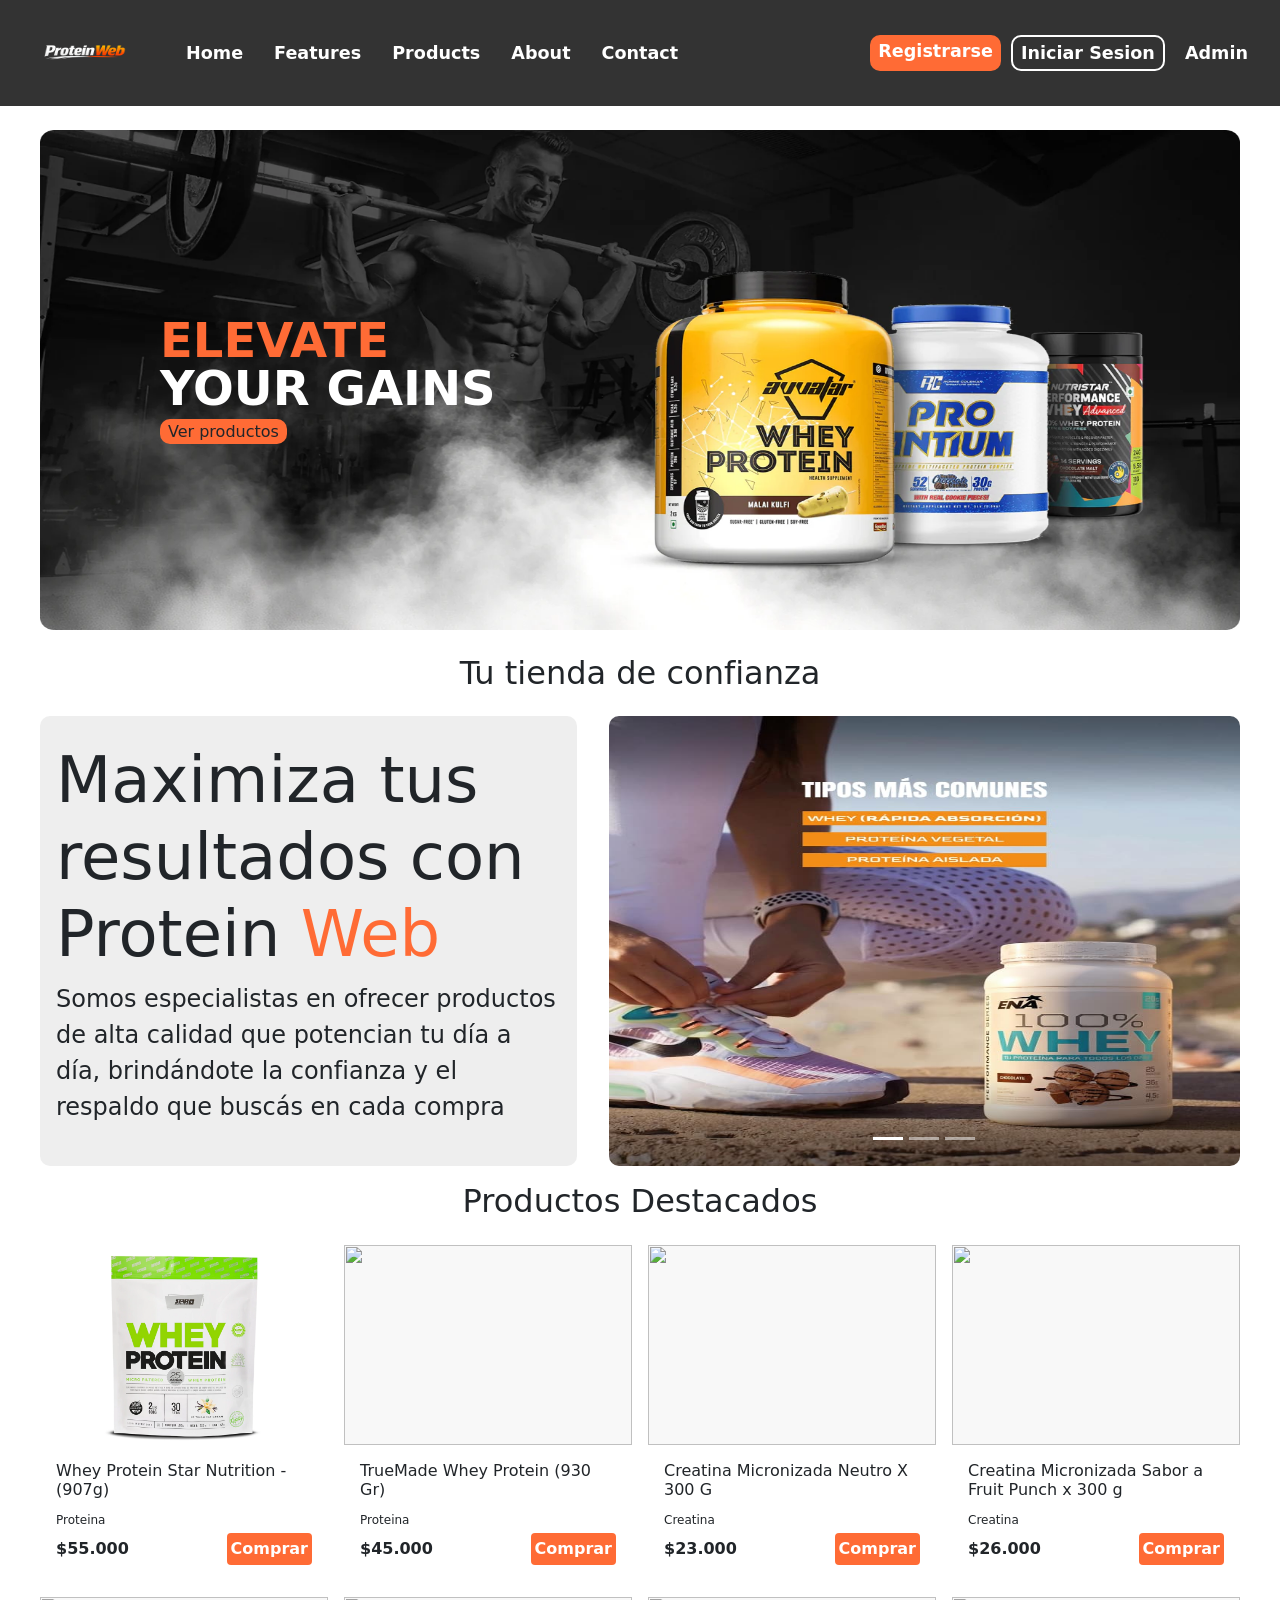
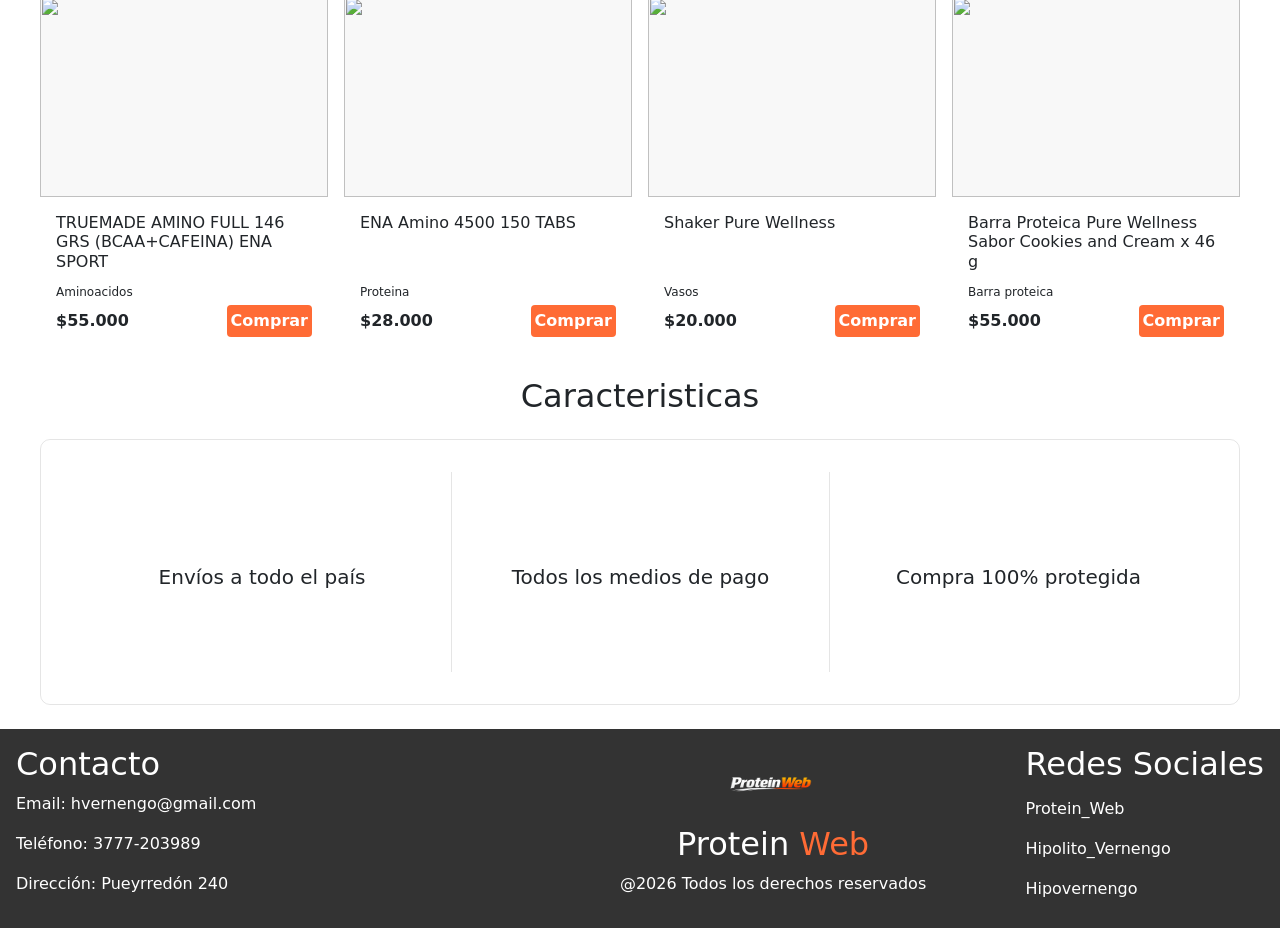
==== commit 9b2e5fdd: "responsive terminado" ====
--- a/index.html
+++ b/index.html
@@ -25,7 +25,7 @@
         <nav class="navbar navbar-expand-lg">
             <div class="container-fluid">
                 <a class="navbar-brand" href="#">
-                    <img src="/assets/images/logo.png" alt="" class="logo">
+                    <img src="/assets/images/logo.png" alt="logo" class="logo">
                 </a>
                 <button class="navbar-toggler" type="button" data-bs-toggle="collapse"
                     data-bs-target="#navbarSupportedContent" aria-controls="navbarSupportedContent"
--- a/css/styles.css
+++ b/css/styles.css
@@ -15,11 +15,9 @@
 
 :root {
     --primary-color: #0F172A;
-    --secundary-color: #96999e;
     --accent-color: #FF6B35;
     --accent-hover: #E55A25;
     --background-principal: #FFFFFF;
-    --secundary-background: #F4F6F8;
     --header-footer-color: #333333;
     --background-boxs: rgb(168, 168, 168, 0.2);
 }
@@ -52,7 +50,7 @@
 .navbar {
     display: flex;
     font-weight: 600;
-    font-size: 18px;
+    font-size: 1.1rem;
 
     .nav-link {
         color: white;
@@ -236,23 +234,6 @@
     align-items: center;
 }
 
-.social-media{
-    flex:1;
-    display: flex;
-    align-items: center;
-    justify-content: start;
-
-    .social-list{
-        display: flex;
-        flex-direction: column;
-        gap:10px;
-
-        .social-item{
-            list-style: none;
-        }
-    }
-}
-
 .footer-container {
     display: flex;
     padding: 1rem;
@@ -264,6 +245,8 @@
         flex-direction: column;
 
         .social-list {
+            display: flex;
+            flex-direction: column;
             padding: 0;
             margin: 0;
             margin-top: 5px;
@@ -401,4 +384,70 @@
             }
         }
     }
-}+}
+
+@media (width < 960px){
+.nav-separar{
+    align-items: start;
+
+        .botones{
+            display: flex;
+            flex-direction: column;
+            align-items: start;
+            justify-content: end;
+        }
+        .user{
+            display: flex;
+            flex-direction: column;
+
+            .iconos{
+                display: flex;
+                flex-direction: column;
+                align-items: center;
+            }
+        }
+
+    .products{
+        .card{
+            flex: 0 0 250px;
+        }
+    }
+}
+}
+
+@media (width < 768px){
+
+    .form-map-container{
+        flex-direction: column;
+    }
+    .footer-container{
+        flex-direction: column;
+        align-items: center;
+        gap:3rem;
+
+        .social-media{
+            align-items: start;
+        }
+    }
+
+}
+
+@media (width < 640px){
+    .products-category-container{
+        flex-direction: column;
+
+        .product-section{
+            .products{
+                justify-content: center;
+            }
+        }
+    }
+
+    .products{
+        .card{
+            flex: 1 0 200px
+        }
+    }
+}
+
+
--- a/css/home.css
+++ b/css/home.css
@@ -38,7 +38,6 @@
         flex-direction: column;
         padding: 10px;
         justify-content: center;
-        width: 50%;
         background-color: var(--background-boxs);
         padding:1rem;
         border-radius:10px;
@@ -48,12 +47,12 @@
         }
 
         p{
-            font-size: 20px;
+            font-size: 1.5rem;
         }
     }
 
     .carousel-inner{
-        height: 550px;
+        height: 450px;
 
         .carousel-item{
             transition: 0.6s ease;
@@ -63,7 +62,7 @@
         flex: 1;
 
         img{
-            height: 550px;
+            height: 450px;
             width: 100%;
             border-radius: 10px;
             
@@ -101,6 +100,74 @@
         p{
             font-size: 20px;
             margin-bottom: 0;
+            text-align: center;
         }
     }
-}+}
+
+@media (width < 768px){
+    .banner{
+        height: 300px;
+
+        .banner-sentence{
+            font-size: 12px;
+        }
+    }
+
+    .hero{
+        display:flex;
+        flex-direction: column;
+    }
+}
+
+@media (width < 640px){
+    .banner{
+        .banner-sentence-container{
+            .banner-sentence{
+                font-size: 1rem;
+
+
+            }
+        }
+    }
+
+    .feature-container{
+        display: flex;
+        flex-direction: column;
+
+        .feature.borderr{
+            border-top :1px solid rgb(0, 0, 0,0.1);
+            border-left: none;
+        }
+    }
+    .hero{
+    .introduction{
+        .title-hero{
+            font-size: 1.7rem;
+        }
+        p{
+            font-size: 1rem;
+        }
+    }
+    .carousel-inner{
+        height: 300px;
+
+        img{
+            height: 300px;
+        }
+}
+}
+}
+
+@media (width < 960px){
+    .hero{
+        .introduction{
+            .title-hero{
+                font-size: 2.3rem;
+            }
+            p{
+                font-size: 1.5rem;
+            }
+        }
+    }
+}
